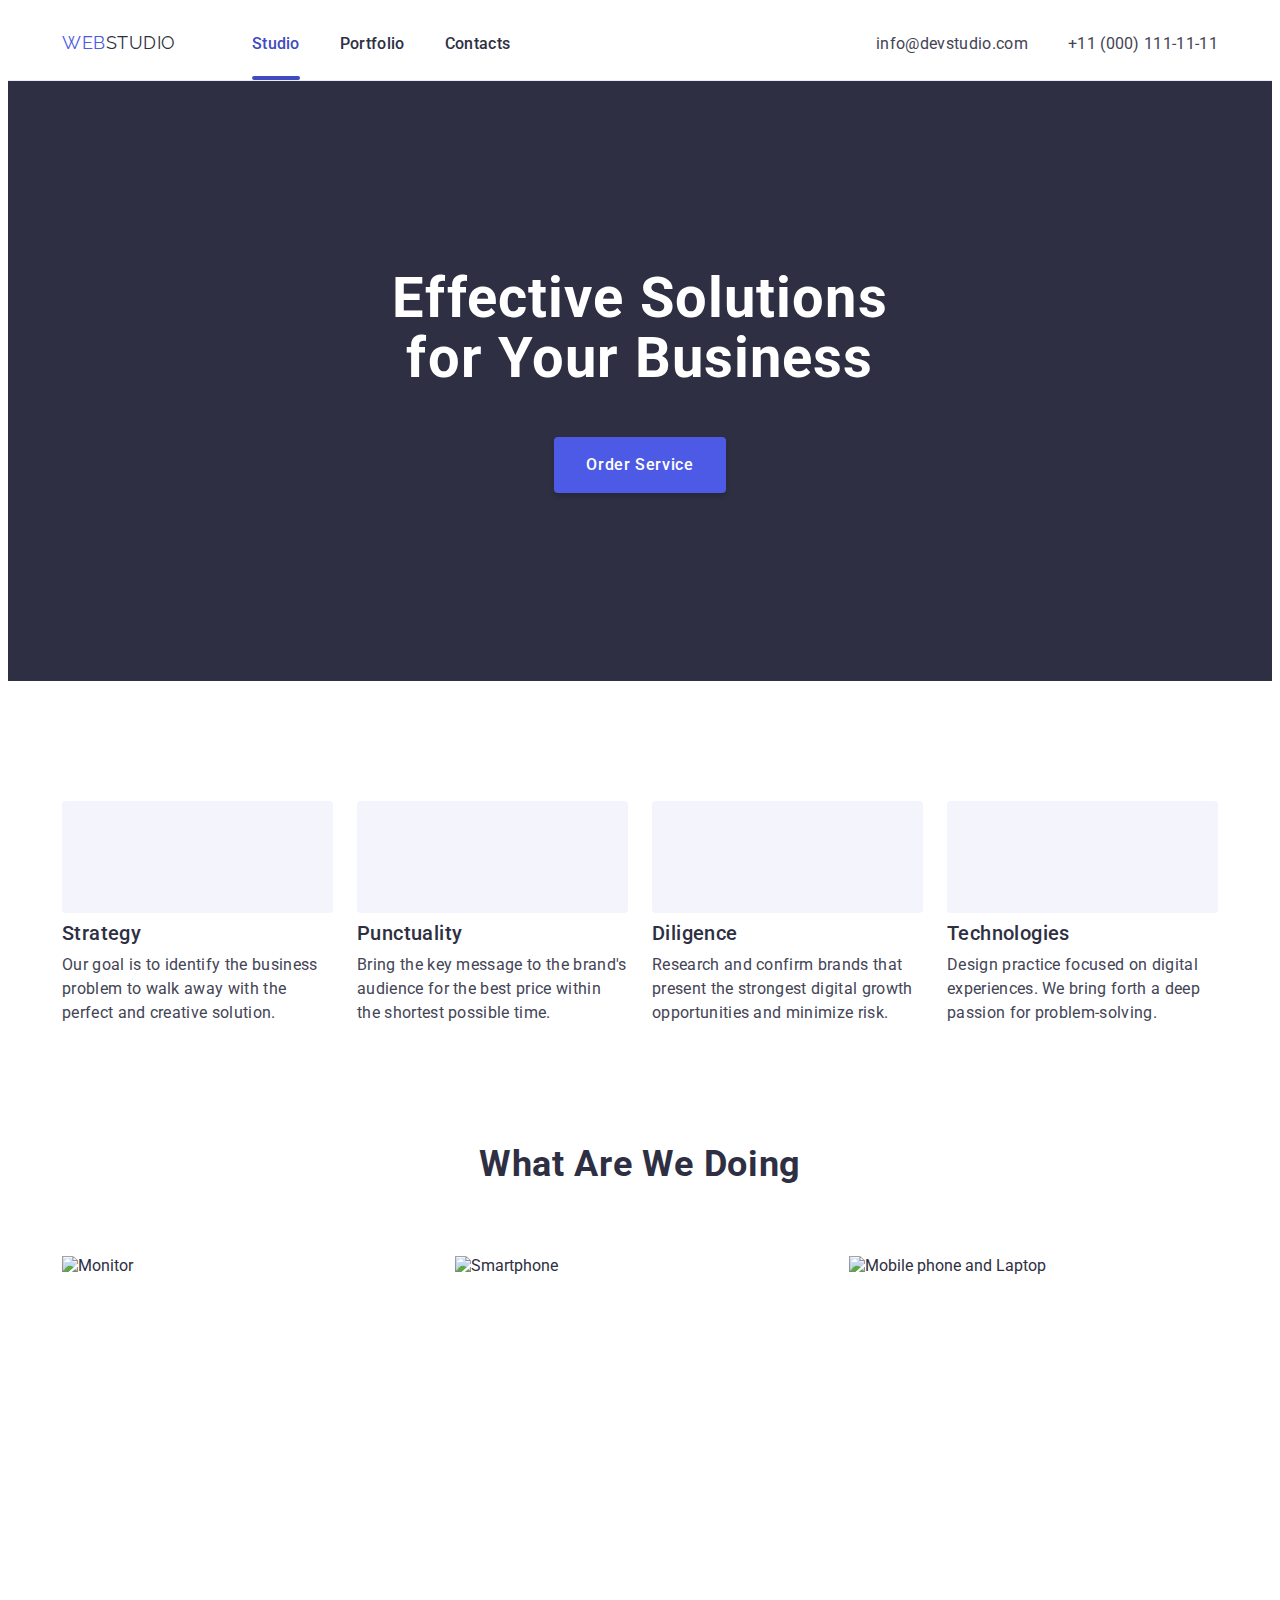
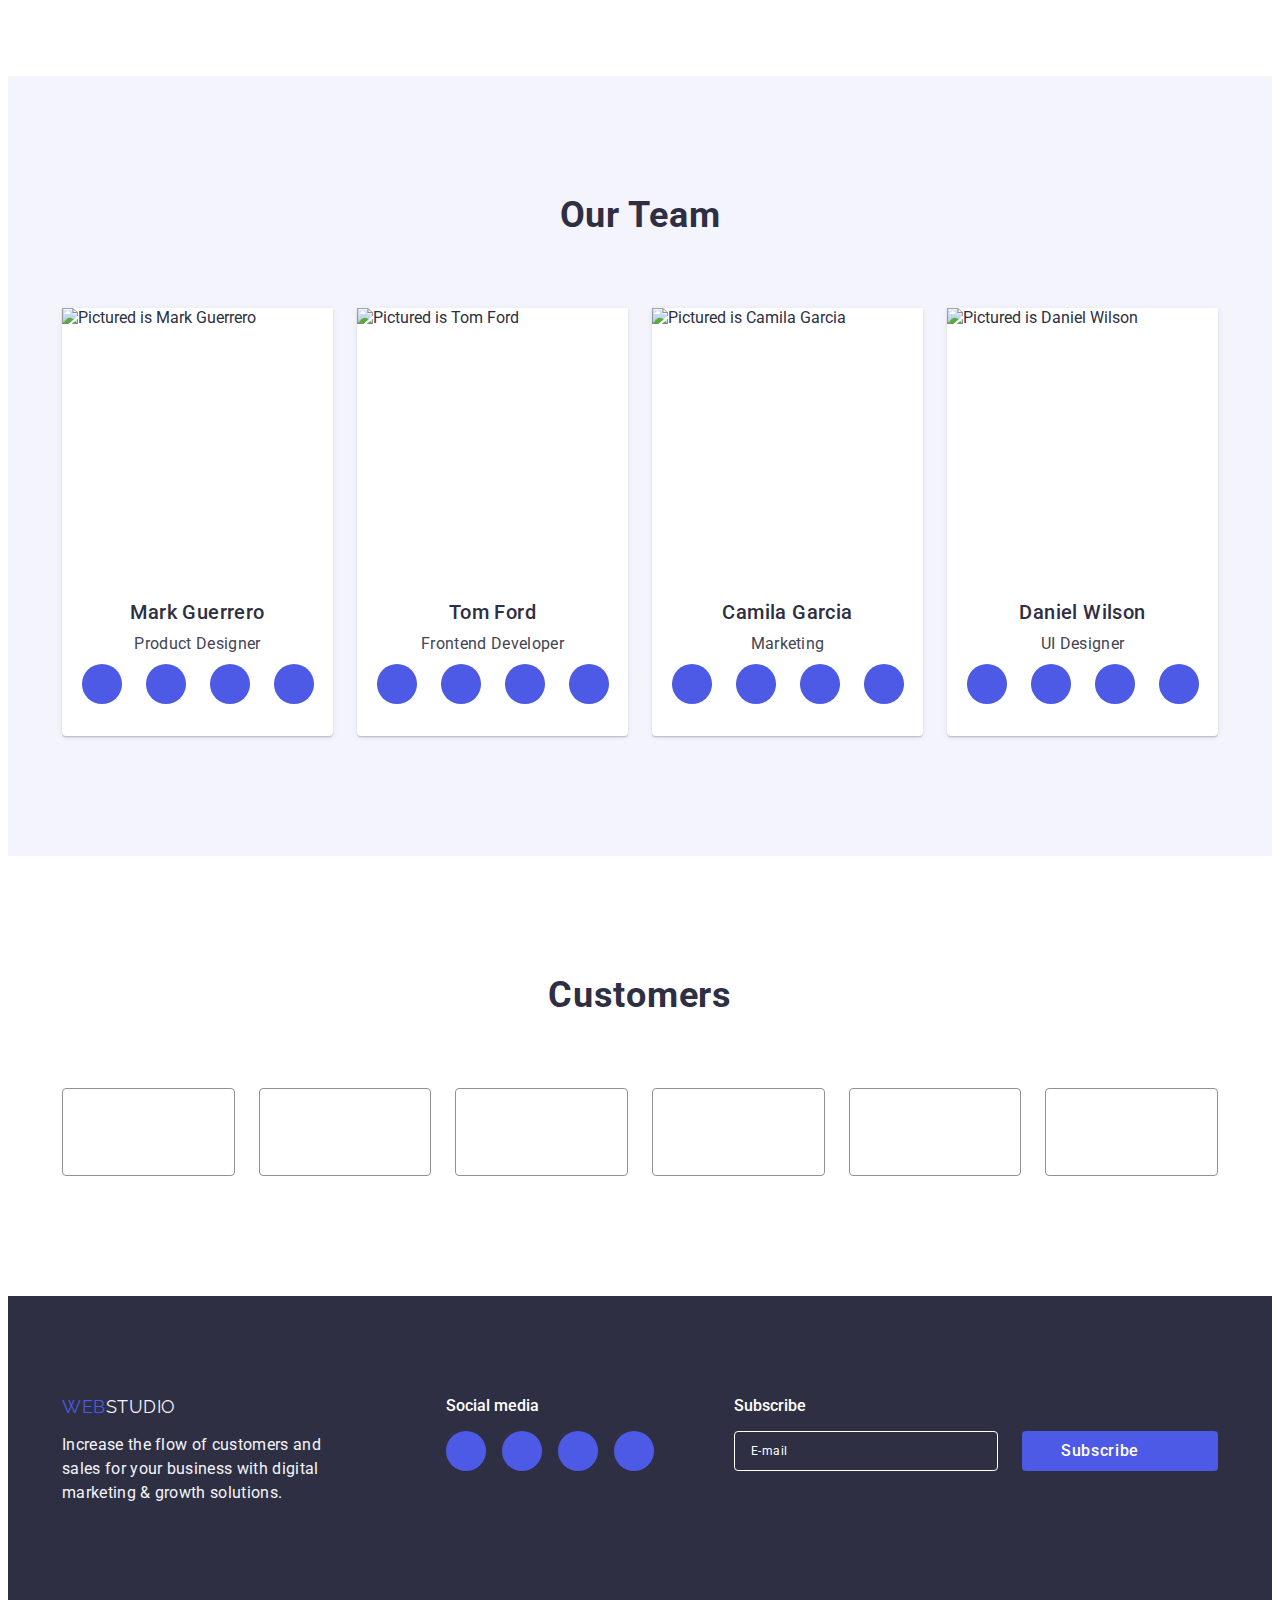
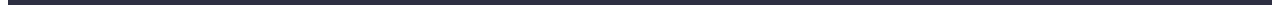
==== index.html @ d08c0b44 "copied from hw-5" ====
<!DOCTYPE html>

<html lang="en">
  <head>
    <meta charset="UTF-8" />
    <meta name="viewport" content="width=device-width, initial-scale=1.0" />
    <title>Web Studio</title>
    <link rel="preconnect" href="https://fonts.googleapis.com" />
    <link rel="preconnect" href="https://fonts.gstatic.com" crossorigin />
    <link
      href="https://fonts.googleapis.com/css2?family=Raleway:wght@800&family=Roboto:wght@400;500;700;900&display=swap"
      rel="stylesheet"
    />
    <link
      rel="stylesheet"
      href="https://cdnjs.cloudflare.com/ajax/libs/modern-normalize/2.0.0/modern-normalize.min.css"
      integrity="sha512-4xo8blKMVCiXpTaLzQSLSw3KFOVPWhm/TRtuPVc4WG6kUgjH6J03IBuG7JZPkcWMxJ5huwaBpOpnwYElP/m6wg=="
      crossorigin="anonymous"
      referrerpolicy="no-referrer"
    />
    <link rel="stylesheet" href="./css/styles.css" />
  </head>

  <body>
    <header>
      <div class="container" id="header-container">
        <nav>
          <a href="./index.html" class="logo header-logo"
            >WEB<span class="logo-accent-dark">STUDIO</span></a
          >

          <ul class="navigation-tabs">
            <li>
              <a href="./index.html" class="nav-link current">Studio</a>
            </li>
            <li>
              <a href="./portfolio.html" class="nav-link">Portfolio</a>
            </li>
            <li>
              <a href="#" class="nav-link">Contacts</a>
            </li>
          </ul>
        </nav>

        <address>
          <ul class="addresses-list">
            <li>
              <a href="mailto:info@devstudio.com" class="address-link"
                >info@devstudio.com</a
              >
            </li>
            <li>
              <a href="tel:+110001111111" class="address-link"
                >+11 (000) 111-11-11</a
              >
            </li>
          </ul>
        </address>
      </div>
    </header>

    <main>
      <section class="order-section">
        <div class="container">
          <h1 class="slogan">Effective Solutions<br />for Your Business</h1>
          <button type="button" class="order-service-button" data-modal-open>
            Order Service
          </button>
        </div>
      </section>

      <section class="advantages-section">
        <div class="container">
          <h2 class="visually-hidden">Advantages</h2>

          <ul class="advantages-list">
            <li class="advantages-list-item">
              <div class="advantages-icon">
                <svg width="64px" height="64px">
                  <use href="./images/icons.svg#icon-antenna"></use>
                </svg>
              </div>
              <h3 class="advantages-list-item-title">Strategy</h3>
              <p class="advantages-list-item-text">
                Our goal is to identify the business problem to walk away with the
                perfect and creative solution.
              </p>
            </li>
            <li class="advantages-list-item">
              <div class="advantages-icon">
                <svg width="64px" height="64px">
                  <use href="./images/icons.svg#icon-clock"></use>
                </svg>
              </div>
              <h3 class="advantages-list-item-title">Punctuality</h3>
              <p class="advantages-list-item-text">
                Bring the key message to the brand's audience for the best price
                within the shortest possible time.
              </p>
            </li>
            <li class="advantages-list-item">
              <div class="advantages-icon">
                <svg width="64px" height="64px">
                  <use href="./images/icons.svg#icon-diagram"></use>
                </svg>
              </div>
              <h3 class="advantages-list-item-title">Diligence</h3>
              <p class="advantages-list-item-text">
                Research and confirm brands that present the strongest digital
                growth opportunities and minimize risk.
              </p>
            </li>
            <li class="advantages-list-item">
              <div class="advantages-icon">
                <svg width="64px" height="64px">
                  <use href="./images/icons.svg#icon-astronaut"></use>
                </svg>
              </div>
              <h3 class="advantages-list-item-title">Technologies</h3>
              <p class="advantages-list-item-text">
                Design practice focused on digital experiences. We bring forth a
                deep passion for problem-solving.
              </p>
            </li>
          </ul>
        </div>
      </section>

      <section class="work-types-section">
        <div class="container">
          <h2 class="section-title">What Are We Doing</h2>

          <ul class="work-types-list">
            <li class="work-types-list-item">
              <img
                src="images/main_page/monitor_mac.jpg"
                alt="Monitor"
                width="360"
                height="300">
            </li>
            <li class="work-types-list-item">
              <img
                src="images/main_page/mobiles_chats.jpg"
                alt="Smartphone"
                width="360"
                height="300">
            </li>
            <li class="work-types-list-item">
              <img
                src="images/main_page/mobile_in_hand.jpg"
                alt="Mobile phone and Laptop"
                width="360"
                height="300">
            </li>
          </ul>
        </div>
      </section>

      <section class="team-section">
        <div class="container">
          <h2 class="section-title">Our Team</h2>

          <ul class="team-list">
            <li class="team-list-item">
              <img
                src="images/main_page/mark_guerrero.jpg"
                alt="Pictured is Mark Guerrero"
                width="264"
                height="260">
              <h3 class="team-member-name">Mark Guerrero</h3>
              <p class="team-member-role">Product Designer</p>
              <ul class="team-member-contacts">
                <li>
                  <a class="team-member-contact-link" href="#" target="_blank">
                    <svg class="team-member-contact-icon">
                      <use href="./images/icons.svg#icon-instagram"></use>
                    </svg>
                  </a>
                </li>
                <li>
                  <a class="team-member-contact-link" href="#" target="_blank">
                    <svg class="team-member-contact-icon">
                      <use href="./images/icons.svg#icon-twitter"></use>
                    </svg>
                  </a>
                </li>
                <li>
                  <a class="team-member-contact-link" href="#" target="_blank">
                    <svg class="team-member-contact-icon">
                      <use href="./images/icons.svg#icon-facebook"></use>
                    </svg>
                  </a>
                </li>
                <li>
                  <a class="team-member-contact-link" href="#" target="_blank">
                    <svg class="team-member-contact-icon">
                      <use href="./images/icons.svg#icon-linkedin"></use>
                    </svg>
                  </a>
                </li>
              </ul>
            </li>
            <li class="team-list-item">
              <img
                src="images/main_page/tom_ford.jpg"
                alt="Pictured is Tom Ford"
                width="264"
                height="260">
              <h3 class="team-member-name">Tom Ford</h3>
              <p class="team-member-role">Frontend Developer</p>
              <ul class="team-member-contacts">
                <li>
                  <a class="team-member-contact-link" href="#" target="_blank">
                    <svg class="team-member-contact-icon">
                      <use href="./images/icons.svg#icon-instagram"></use>
                    </svg>
                  </a>
                </li>
                <li>
                  <a class="team-member-contact-link" href="#" target="_blank">
                    <svg class="team-member-contact-icon">
                      <use href="./images/icons.svg#icon-twitter"></use>
                    </svg>
                  </a>
                </li>
                <li>
                  <a class="team-member-contact-link" href="#" target="_blank">
                    <svg class="team-member-contact-icon">
                      <use href="./images/icons.svg#icon-facebook"></use>
                    </svg>
                  </a>
                </li>
                <li>
                  <a class="team-member-contact-link" href="#" target="_blank">
                    <svg class="team-member-contact-icon">
                      <use href="./images/icons.svg#icon-linkedin"></use>
                    </svg>
                  </a>
                </li>
              </ul>
            </li>
            <li class="team-list-item">
              <img
                src="images/main_page/camila_garcia.jpg"
                alt="Pictured is Camila Garcia"
                width="264"
                height="260">
              <h3 class="team-member-name">Camila Garcia</h3>
              <p class="team-member-role">Marketing</p>
              <ul class="team-member-contacts">
                <li>
                  <a class="team-member-contact-link" href="#" target="_blank">
                    <svg class="team-member-contact-icon">
                      <use href="./images/icons.svg#icon-instagram"></use>
                    </svg>
                  </a>
                </li>
                <li>
                  <a class="team-member-contact-link" href="#" target="_blank">
                    <svg class="team-member-contact-icon">
                      <use href="./images/icons.svg#icon-twitter"></use>
                    </svg>
                  </a>
                </li>
                <li>
                  <a class="team-member-contact-link" href="#" target="_blank">
                    <svg class="team-member-contact-icon">
                      <use href="./images/icons.svg#icon-facebook"></use>
                    </svg>
                  </a>
                </li>
                <li>
                  <a class="team-member-contact-link" href="#" target="_blank">
                    <svg class="team-member-contact-icon">
                      <use href="./images/icons.svg#icon-linkedin"></use>
                    </svg>
                  </a>
                </li>
              </ul>
            </li>
            <li class="team-list-item">
              <img
                src="images/main_page/daniel_wilson.jpg"
                alt="Pictured is Daniel Wilson"
                width="264"
                height="260">
              <h3 class="team-member-name">Daniel Wilson</h3>
              <p class="team-member-role">UI Designer</p>
              <ul class="team-member-contacts">
                <li>
                  <a class="team-member-contact-link" href="#" target="_blank">
                    <svg class="team-member-contact-icon">
                      <use href="./images/icons.svg#icon-instagram"></use>
                    </svg>
                  </a>
                </li>
                <li>
                  <a class="team-member-contact-link" href="#" target="_blank">
                    <svg class="team-member-contact-icon">
                      <use href="./images/icons.svg#icon-twitter"></use>
                    </svg>
                  </a>
                </li>
                <li>
                  <a class="team-member-contact-link" href="#" target="_blank">
                    <svg class="team-member-contact-icon">
                      <use href="./images/icons.svg#icon-facebook"></use>
                    </svg>
                  </a>
                </li>
                <li>
                  <a class="team-member-contact-link" href="#" target="_blank">
                    <svg class="team-member-contact-icon">
                      <use href="./images/icons.svg#icon-linkedin"></use>
                    </svg>
                  </a>
                </li>
              </ul>
            </li>
          </ul>
        </div>
      </section>

      <section class="customers-section">
        <div class="container">
          <h2 class="section-title">Customers</h2>
          <ul class="customers-list">
            <li class="customer-list-item">
              <a href="#" target="_blank">
                <svg class="customer-icon" width="104" height="56">
                  <use
                    href="./images/icons.svg#icon-company-ya-n-co"
                  ></use>
                </svg>
              </a>
            </li>
            <li class="customer-list-item">
              <a  href="#" target="_blank">
                <svg class="customer-icon" width="104" height="56">
                  <use
                    href="./images/icons.svg#icon-company-book"
                  ></use>
                </svg>
              </a>
            </li>
            <li class="customer-list-item">
              <a href="#" target="_blank">
                <svg class="customer-icon" width="104" height="56">
                  <use
                    href="./images/icons.svg#icon-company-egg"
                  ></use>
                </svg>
              </a>
            </li>
            <li class="customer-list-item">
              <a href="#" target="_blank">
                <svg class="customer-icon" width="104" height="56">
                  <use
                    href="./images/icons.svg#icon-company-foster-peters"
                  ></use>
                </svg>
              </a>
            </li>
            <li class="customer-list-item">
              <a href="#" target="_blank">
                <svg class="customer-icon" width="104" height="56">
                  <use
                    href="./images/icons.svg#icon-company-brand"
                  ></use>
                </svg>
              </a>
            </li>
            <li class="customer-list-item">
              <a href="#" target="_blank">
                <svg class="customer-icon" width="104" height="56">
                  <use
                    href="./images/icons.svg#icon-company-cube"
                  ></use>
                </svg>
              </a>
            </li>
          </ul>
        </div>
      </section>
    </main>

    <footer>
      <div class="container">
        <div>
          <a href="./index.html" class="logo footer-logo"
            >WEB<span class="logo-accent-light">STUDIO</span></a
          >

          <p class="footer-text">
            Increase the flow of customers and sales for your business with
            digital marketing & growth solutions.
          </p>
        </div>

        <div class="social-media-container">
          <p>Social media</p>
          <ul class="social-media-list">
            <li>
              <a class="social-media-link" href="#" target="_blank">
                <svg class="social-media-icon">
                  <use
                    href="./images/icons.svg#icon-instagram"
                  ></use>
                </svg>
              </a>
            </li>
            <li>
              <a class="social-media-link" href="#" target="_blank">
                <svg class="social-media-icon">
                  <use href="./images/icons.svg#icon-twitter"></use>
                </svg>
              </a>
            </li>
            <li>
              <a class="social-media-link" href="#" target="_blank">
                <svg class="social-media-icon">
                  <use href="./images/icons.svg#icon-facebook"></use>
                </svg>
              </a>
            </li>
            <li>
              <a class="social-media-link" href="#" target="_blank">
                <svg class="social-media-icon">
                  <use href="./images/icons.svg#icon-linkedin"></use>
                </svg>
              </a>
            </li>
          </ul>
        </div>

        <div class="subscribe-form-container">
          <p class="subscribe-form-name">Subscribe</p>
          <form action="#" name="subscribe-form" autocomplete="off">
            <input
              type="email"
              name="email"
              placeholder="E-mail"
              class="subscribe-form-email-input"
            />
            <button type="submit" class="subscription-submit-button">
              Subscribe
              <svg
                class="subscription-submit-button-icon"
                width="24"
                height="20"
              >
                <use href="./images/icons.svg#send"></use>
              </svg>
            </button>
          </form>
        </div>
      </div>
    </footer>

    <div class="backdrop is-hidden" data-modal>
      <div class="modal">
        <p class="leave-contacts-form-title">
          Leave your contacts and we will call you back
        </p>
        <form class="leave-contacts-form" name="leave_contacts_form">
          <label class="leave-contacts-form-text-input-label" for="name-input">Name</label
          >
          <div class="leave-contacts-form-input-wrapper">
            <input
              type="text"
              name="name"
              class="leave-contacts-form-input"
              id="name-input"
            />
            <svg class="leave-contacts-form-input-icon" width="18" height="18">
              <use href="./images/icons.svg#person"></use>
            </svg>
          </div>

          <label class="leave-contacts-form-text-input-label"for="phone-input">
            Phone
          </label>
          
          <div class="leave-contacts-form-input-wrapper">
            <input
              type="tel"
              name="phone"
              class="leave-contacts-form-input"
              id="phone-input"
            />
            <svg class="leave-contacts-form-input-icon" width="18" height="24">
              <use href="./images/icons.svg#phone"></use>
            </svg>
          </div>

          <label class="leave-contacts-form-text-input-label" for="email-input">
            Email
          </label>
          <div class="leave-contacts-form-input-wrapper">
            <input 
              type="email"
              name="email"
              class="leave-contacts-form-input"
              id="email-input"
            />
            <svg class="leave-contacts-form-input-icon" width="18" height="24">
              <use href="./images/icons.svg#email"></use>
            </svg>
          </div>

          <label 
            class="leave-contacts-form-text-input-label" 
            for="comment-input">
            Comment
          </label>
          <span class="leave-contacts-form-input-name"></span>
          <textarea 
            name="comment"
            placeholder="Text input"
            class="leave-contacts-form-textarea"
            id="comment-input"
          >
          </textarea>

          <div class="leave-contacts-form-checkbox-input-wrapper">
            <div class="leave-contacts-form-checkbox-wrapper">
              <input 
                type="checkbox"
                name="accepted"
                value="true"
                class="leave-contacts-form-checkbox"
                id="policy-accepted-checkbox"
              />
              <svg class="leave-contacts-form-checkbox-icon"
                width="10"
                height="8"
              >
              <use href="./images/icons.svg#checkmark"></use> 
              </svg>
            </div>
            <label 
              class="leave-contact-form-checkbox-label"
              for="policy-accepted-checkbox"
              >I accept the terms and conditions of the
              <a href="#" class="leave-contacts-form-link"
                >Privacy Policy</a
              >
            </label>
          </div>
          <button type="submit" class="leave-contacts-form-submit-button">
            Send
          </button>
        </form>

        <button class="modal-close-button" data-modal-close>
          <svg class="modal-close-button-cross" width="8" height="8">
            <use href="./images/icons.svg#cross"></use>
          </svg>
        </button>
      </div>
    </div>

    <script src="./js/modal.js"></script>
  </body>
</html>
---- css/styles.css ----
:root {
  --navy-blue: #2e2f42;
  --navy-blue-rgb: 46, 47, 66;
  --iris: #4d5ae5;
  --cloud: #f4f4fd;
  --cornflower: #e7e9fc;
  --ocean: #404bbf;
  --white-background: #ffffff;
  --white-text: #ffffff;
  --white-common: #ffffff;
  --slate: #434455;
  --green: #31d0aa;
  --light-slate: #8e8f99;
  --dairy: #fcfcfc;
}

body {
  background-color: var(--white-background);
  font-family: 'Roboto', sans-serif;
  font-size: 16px;
  color: var(--navy-blue);
}

a {
  text-decoration: none;
  color: inherit;
  line-height: 1.5;
  letter-spacing: 0.02em;
}

h1,
h2,
h3,
h4,
h5,
h6,
p {
  margin-top: 0;
  margin-bottom: 0;
}

ul,
ol {
  margin-top: 0;
  margin-bottom: 0;
  padding-left: 0;
}

ul {
  list-style-type: none;
}

img {
  display: block;
}

*:focus {
  outline: none;
}

header {
  box-sizing: border-box;
  border-bottom: 1px solid var(--cornflower);
}

.container {
  max-width: 1156px;
  padding-left: 14px;
  padding-right: 14px;
  margin-left: auto;
  margin-right: auto;
}

#header-container {
  display: flex;
  justify-content: space-between;
  gap: 76px;
}

#header-container > nav {
  display: flex;
  gap: 76px;
}

.navigation-tabs {
  display: flex;
  gap: 40px;
}

.logo {
  font-family: 'Raleway', sans-serif;
  font-size: 18px;
  line-height: 1.17;
  letter-spacing: 0.03em;
  color: var(--iris);
  display: block;
}

.header-logo {
  padding-top: 24px;
  padding-bottom: 24px;
}

.logo-accent-dark {
  color: var(--navy-blue);
}

.nav-link {
  font-weight: 500;
  line-height: 1.5;
  letter-spacing: 0.02em;
  display: inline-block;
  padding-top: 24px;
  padding-bottom: 24px;
  position: relative;

  transition-property: color;
  transition-duration: 250ms;
  transition-timing-function: cubic-bezier(0.4, 0, 0.2, 1);
}

.nav-link:hover,
.nav-link:focus {
  color: var(--ocean);
}

.current {
  color: var(--ocean);
}

.current::after {
  content: '';
  position: absolute;
  bottom: 0;
  left: 50%;
  transform: translateX(-50%);
  width: 100%;
  height: 4px;
  border-radius: 2px;
  background-color: var(--ocean);
  display: block;
}

.addresses-list {
  display: flex;
  flex-wrap: wrap;
  gap: 40px;
  row-gap: 0;
}

.address-link {
  font-style: normal;
  line-height: 1.5;
  letter-spacing: 0.02em;
  color: var(--slate);
  display: block;
  padding-top: 24px;
  padding-bottom: 24px;

  transition-property: color;
  transition-duration: 250ms;
  transition-timing-function: cubic-bezier(0.4, 0, 0.2, 1);
}

.address-link:hover,
.address-link:focus {
  color: var(--ocean);
}

.visually-hidden {
  position: absolute;
  width: 1px;
  height: 1px;
  margin: -1px;
  border: 0;
  padding: 0;

  white-space: nowrap;
  clip-path: inset(100%);
  clip: rect(0 0 0 0);
  overflow: hidden;
}

/*region Main Page Styles*/

.order-section {
  background-color: var(--navy-blue);
  margin: 0 auto;
  padding-top: 188px;
  padding-bottom: 188px;
  background-image: linear-gradient(
      rgba(var(--navy-blue-rgb), 0.7),
      rgba(var(--navy-blue-rgb), 0.7)
    ),
    url(../images/main_page/people-office.jpg);
  background-position: center;
  background-size: 1440px auto;
  background-repeat: no-repeat;
}

.slogan {
  color: var(--white-text);
  font-size: 56px;
  line-height: 1.07;
  letter-spacing: 0.02em;
  text-align: center;
  margin-bottom: 48px;
}

.order-service-button {
  background-color: var(--iris);
  color: var(--white-text);
  font-family: 'Roboto', sans-serif;
  font-weight: 500;
  font-size: 16px;
  line-height: 1.5;
  letter-spacing: 0.04em;
  cursor: pointer;
  margin: 0 auto;
  display: block;
  padding: 16px 32px;
  border: none;
  border-radius: 4px;
  box-shadow: 0 4px 4px 0 rgba(0, 0, 0, 0.15);

  transition-property: background-color;
  transition-duration: 250ms;
  transition-timing-function: cubic-bezier(0.4, 0, 0.2, 1);
}

.order-service-button:hover,
.order-service-button:focus {
  background-color: var(--ocean);
}

.advantages-section {
  padding: 120px 0;
}

.advantages-list {
  display: flex;
  flex-wrap: wrap;
  justify-content: space-between;
}

.advantages-list-item {
  width: calc((100% - 3 * 24px) / 4);
}

.advantages-icon {
  background-color: var(--cloud);
  height: 112px;
  display: flex;
  justify-content: center;
  align-items: center;
  margin-bottom: 8px;
  border-radius: 4px;
}

.advantages-icon > svg {
  display: block;
  margin: 0 auto;
  width: 64px;
  height: 64px;
}

.advantages-list-item-title {
  font-size: 20px;
  line-height: 1.2;
  letter-spacing: 0.02em;
  font-weight: 500;
  margin-bottom: 8px;
}

.advantages-list-item-text {
  line-height: 1.5;
  letter-spacing: 0.02em;
  color: var(--slate);
}

.section-title {
  font-size: 36px;
  line-height: 1.1;
  letter-spacing: 0.02em;
  text-align: center;
  margin-bottom: 72px;
}

.work-types-section {
  padding-bottom: 120px;
}

.work-types-list {
  display: flex;
  flex-wrap: wrap;
  gap: 24px;
}

.work-types-list-item {
  width: calc((100% - 2 * 24px) / 3);
}

.work-types-list-item > img {
  max-width: 100%;
}

.team-section {
  background-color: var(--cloud);
  padding: 120px 0;
}

.team-list {
  display: flex;
  flex-wrap: wrap;
  justify-content: space-between;
}

.team-list-item {
  background-color: var(--white-background);
  padding-bottom: 32px;
  width: calc((100% - 3 * 24px) / 4);
  border-radius: 0 0 4px 4px;
  box-shadow:
    0 2px 1px 0 rgba(var(--navy-blue-rgb), 0.08),
    0 1px 1px 0 rgba(var(--navy-blue-rgb), 0.16),
    0 1px 6px 0 rgba(var(--navy-blue-rgb), 0.08);
}

.team-list-item > img {
  max-width: 100%;
}

.team-member-name {
  font-size: 20px;
  line-height: 1.2;
  letter-spacing: 0.02em;
  font-weight: 500;
  text-align: center;
  margin-top: 32px;
  margin-bottom: 8px;
}

.team-member-role {
  text-align: center;
  line-height: 1.5;
  letter-spacing: 0.02em;
  color: var(--slate);
  margin-bottom: 8px;
}

.team-member-contacts {
  display: flex;
  justify-content: center;
  gap: 24px;
}

.team-member-contact-link {
  background-color: var(--iris);
  border-radius: 50%;
  width: 40px;
  height: 40px;
  display: flex;
  justify-content: center;
  align-items: center;

  transition-property: background-color;
  transition-duration: 250ms;
  transition-timing-function: cubic-bezier(0.4, 0, 0.2, 1);
}

.team-member-contact-link:hover,
.team-member-contact-link:focus {
  background-color: var(--ocean);
}

.team-member-contact-icon {
  width: 16px;
  height: 16px;
  fill: var(--cloud);
}

.customers-section {
  padding: 120px 0;
}

.customers-list {
  display: flex;
  justify-content: center;
  gap: 24px;
}

.customer-list-item {
  width: calc((100% - 5 * 24px) / 6);
  height: 88px;
}

.customer-list-item > a {
  width: 100%;
  height: 100%;
  display: flex;
  justify-content: center;
  align-items: center;
  box-sizing: border-box;
  border: 1px solid var(--light-slate);
  border-radius: 4px;

  transition-property: border-top-color, border-bottom-color, border-left-color,
    border-right-color;
  transition-duration: 50ms;
  transition-timing-function: cubic-bezier(0.4, 0, 0.2, 1);
}

.customer-list-item:hover > a,
.customer-list-item:focus > a {
  border-color: var(--ocean);
}

.customer-icon {
  fill: var(--light-slate);
  margin: 0 auto;
  display: block;

  transition-property: fill;
  transition-duration: 250ms;
  transition-timing-function: cubic-bezier(0.4, 0, 0.2, 1);
}

.customer-list-item:hover .customer-icon,
.customer-list-item:focus .customer-icon {
  fill: var(--ocean);
}

/*endregion*/

/*region Portfolio Styles*/

.portfolio-section {
  padding-top: 96px;
  padding-bottom: 120px;
}

.filter-buttons-list {
  display: flex;
  justify-content: center;
  gap: 24px;
  margin-bottom: 72px;
}

.filter-button {
  background-color: var(--cloud);
  color: var(--iris);
  font-family: 'Roboto', sans-serif;
  font-size: 16px;
  font-weight: 500;
  line-height: 1.5;
  letter-spacing: 0.04em;
  cursor: pointer;
  padding: 12px 24px;
  border: 1px solid var(--cornflower);
  border-radius: 4px;

  transition-property: color, background-color;
  transition-duration: 250ms;
  transition-timing-function: cubic-bezier(0.4, 0, 0.2, 1);
}

.filter-button:hover,
.filter-button:focus {
  background-color: var(--ocean);
  color: var(--white-text);
}

.projects-list {
  display: flex;
  flex-wrap: wrap;
  justify-content: space-between;
  row-gap: 48px;
}

.project-image-wrapper {
  position: relative;
  overflow: hidden;
}

.project-image-overlay {
  position: absolute;
  top: 0;
  left: 0;
  width: 100%;
  height: 100%;
  background-color: var(--iris);
  padding: 40px 32px;
  transform: translateY(100%);
  transition: 100ms ease-in;
}

.project-image-overlay-text {
  color: var(--cloud);
}

.project-list-item {
  width: calc((100% - 2 * 24px) / 3);

  transition-property: box-shadow;
  transition-duration: 250ms;
  transition-timing-function: cubic-bezier(0.4, 0, 0.2, 1);
}

.project-list-item:hover,
.project-list-item:focus {
  box-shadow:
    0 2px 1px 0 rgba(var(--navy-blue-rgb), 0.08),
    0 1px 1px 0 rgba(var(--navy-blue-rgb), 0.16),
    0 1px 6px 0 rgba(var(--navy-blue-rgb), 0.08);
}

.project-list-item > a > img {
  max-width: 100%;
}

.project-list-item:hover .project-image-overlay,
.project-list-item:focus .project-image-overlay {
  transform: translateY(0);
}

.project-list-info {
  box-sizing: border-box;
  border-width: 0 1px 1px 1px;
  border-style: solid;
  border-color: var(--cornflower);
  padding: 32px 16px;
}

.project-name {
  font-size: 20px;
  line-height: 1.2;
  letter-spacing: 0.02em;
  font-weight: 500;
  margin-bottom: 8px;
}

.project-type {
  line-height: 1.5;
  letter-spacing: 0.02em;
  color: var(--slate);
}

/*endregion*/

/*region Modal window styles*/

.backdrop {
  position: fixed;
  top: 0;
  left: 0;
  width: 100%;
  height: 100%;
  background-color: rgba(var(--navy-blue-rgb), 0.4);

  transition-property: opacity, visibility;
  transition-duration: 250ms;
  transition-timing-function: cubic-bezier(0.4, 0, 0.2, 1);
}

.is-hidden {
  opacity: 0;
  pointer-events: none;
  visibility: hidden;

  transition-property: opacity, visibility;
  transition-duration: 250ms;
  transition-timing-function: cubic-bezier(0.4, 0, 0.2, 1);
}

.modal {
  position: absolute;
  top: calc(50% - 292px);
  left: calc(50% - 204px);
  min-height: 584px;
  max-width: 408px;
  width: 100%;
  background-color: var(--dairy);
  border-radius: 4px;
  padding: 72px 24px 24px;
}

.modal-close-button {
  position: absolute;
  top: 24px;
  right: 24px;
  border-radius: 50%;
  background-color: var(--cornflower);
  border: rgba(0, 0, 0, 0.1) solid 1px;
  box-sizing: border-box;
  display: flex;
  justify-content: center;
  align-items: center;
  width: 24px;
  height: 24px;
  padding: 0;

  transition-property: background-color, border-top-color, border-left-color,
    border-bottom-color, border-right-color;
  transition-duration: 250ms;
  transition-timing-function: cubic-bezier(0.4, 0, 0.2, 1);
}

.modal-close-button-cross {
  fill: var(--navy-blue);

  transition-property: fill;
  transition-duration: 250ms;
  transition-timing-function: cubic-bezier(0.4, 0, 0.2, 1);
}

.modal-close-button:hover,
.modal-close-button:focus {
  background-color: var(--ocean);
  border-color: var(--ocean);
}

.modal-close-button:hover > .modal-close-button-cross,
.modal-close-button:focus > .modal-close-button-cross {
  fill: var(--white-common);
}

.leave-contacts-form-title {
  font-weight: 500;
  text-align: center;
  margin-bottom: 16px;
}

.leave-contacts-form-text-input-label {
  display: block;
  color: var(--light-slate);
  font-size: 12px;
  line-height: 1.167;
  letter-spacing: 0.04em;
  margin-bottom: 4px;
}

.leave-contacts-form-input {
  all: unset;
  display: block;
  width: 100%;
  height: 40px;
  border: 1px solid rgba(var(--navy-blue-rgb), 0.4);
  border-radius: 4px;
  padding-left: 38px;
  box-sizing: border-box;
  color: var(--navy-blue);
  font-size: 12px;
  line-height: 1.167;
  letter-spacing: 0.04em;

  transition-property: border-top-color, border-right-color, border-bottom-color, border-left-color;
  transition-duration: 250ms;
  transition-timing-function: cubic-bezier(0.4, 0, 0.2, 1);
}

.leave-contacts-form-input:focus {
  border-color: var(--iris);
}

.leave-contacts-form-input-wrapper {
  position: relative;
  margin-bottom: 8px;
}

.leave-contacts-form-input-icon {
  position: absolute;
  top: 50%;
  transform: translateY(-50%);
  left: 18px;
  fill: var(--navy-blue);

  transition-property: fill;
  transition-duration: 250ms;
  transition-timing-function: cubic-bezier(0.4, 0, 0.2, 1);
}

.leave-contacts-form-input:focus + .leave-contacts-form-input-icon {
  fill: var(--iris);
}

.leave-contacts-form-textarea {
  all: unset;
  display: block;
  width: 100%;
  height: 120px;
  resize: none;
  margin-bottom: 16px;
  box-sizing: border-box;
  padding: 8px 16px;
  border: 1px solid rgba(var(--navy-blue-rgb), 0.4);
  border-radius: 4px;
  color: var(--navy-blue);
  font-size: 12px;
  line-height: 1.167;
  letter-spacing: 0.04em;

  transition-property: border-top-color, border-right-color, border-bottom-color, border-left-color;
  transition-duration: 250ms;
  transition-timing-function: cubic-bezier(0.4, 0, 0.2, 1);
}

.leave-contacts-form-textarea:focus {
  border-color: var(--iris);
}

.leave-contacts-form-textarea::placeholder {
  color: var(--light-slate);
  font-size: 12px;
  line-height: 1.167;
  letter-spacing: 0.04em;
}

.leave-contacts-form-checkbox-input-wrapper {
  margin-bottom: 24px;
  display: flex;
  align-items: center;
}

.leave-contacts-form-checkbox-wrapper {
  position: relative;
  margin-right: 8px;
}

.leave-contacts-form-checkbox {
  all: unset;
  display: block;
  width: 16px;
  height: 16px;
  border: 1px solid rgba(var(--navy-blue-rgb), 0.4);
  border-radius: 4px;

  transition-property: background-color, border-top-color, border-right-color, border-bottom-color, border-left-color;
  transition-duration: 250ms;
  transition-timing-function: cubic-bezier(0.4, 0, 0.2, 1);
}

.leave-contacts-form-checkbox:checked {
  border-color: var(--ocean);
  background-color: var(--ocean);
}

.leave-contacts-form-checkbox-icon {
  position: absolute;
  top: 50%;
  left: 50%;
  transform: translateX(-50%) translateY(-50%);
  fill: transparent;
  pointer-events: none;

  transition-property: fill;
  transition-duration: 250ms;
  transition-timing-function: cubic-bezier(0.4, 0, 0.2, 1);
}

.leave-contacts-form-checkbox:checked + .leave-contacts-form-checkbox-icon {
  fill: var(--white-common);
}

.leave-contacts-form-checkbox-label {
  color: var(--LIGHT-SLATE, #8E8F99);
  font-family: Roboto;
  font-size: 12px;
  font-style: normal;
  font-weight: 400;
  line-height: 14px;
  letter-spacing: 0.48px;
}

.leave-contacts-form-link {
  line-height: 1.25;
  color: var(--iris);
  text-decoration: underline;
  text-decoration-skip-ink: none;
}

.leave-contacts-form-submit-button {
  all: unset;
  width: 159px;
  height: 56px;
  display: block;
  margin: 0 auto;
  background-color: var(--iris);
  color: var(--white-text);
  font-weight: 500;
  letter-spacing: 0.04em;
  text-align: center;
  border-radius: 4px;
  box-shadow: 0 4px 4px 0 rgba(0, 0, 0, 0.15);

  transition-property: background-color;
  transition-duration: 250ms;
  transition-timing-function: cubic-bezier(0.4, 0, 0.2, 1);
}

.leave-contacts-form-submit-button:hover,
.leave-contacts-form-submit-button:focus {
  background-color: var(--ocean);
}

/*endregion*/

footer {
  background-color: var(--navy-blue);
  padding: 100px 0;
}

footer > .container {
  display: flex;
}

.footer-logo {
  margin-bottom: 16px;
}

.logo-accent-light {
  color: var(--cloud);
}

.footer-text {
  color: var(--cloud);
  line-height: 1.5;
  letter-spacing: 0.02em;
  width: 264px;
}

.social-media-container {
  margin-left: 120px;
}

.social-media-container > p {
  color: var(--white-text);
  margin-bottom: 16px;
  font-weight: 500;
}

.social-media-list {
  display: flex;
  gap: 16px;
}

.social-media-link {
  background-color: var(--iris);
  border-radius: 50%;
  width: 40px;
  height: 40px;
  display: flex;
  justify-content: center;
  align-items: center;

  transition-property: background-color;
  transition-duration: 250ms;
  transition-timing-function: cubic-bezier(0.4, 0, 0.2, 1);
}

.social-media-link:hover,
.social-media-link:focus {
  background-color: var(--green);
}

.social-media-icon {
  width: 24px;
  height: 24px;
  fill: var(--cloud);
}

.subscribe-form-container {
  margin-left: 80px;
  width: 100%;
}

.subscribe-form-container > form {
  display: flex;
}

.subscribe-form-name {
  color: var(--white-text);
  margin-bottom: 16px;
  font-weight: 500;
}

.subscribe-form-email-input {
  all: unset;
  width: 264px;
  height: 40px;
  box-sizing: border-box;
  border: 1px solid var(--white-common);
  border-radius: 4px;
  padding: 8px 16px;
  margin-right: 24px;
  font-size: 12px;
  line-height: 2;
  color: var(--white-text);
  letter-spacing: 0.04em;
}

.subscribe-form-email-input::placeholder {
  color: var(--white-text);
  letter-spacing: 0.04em;
}

.subscription-submit-button {
  all: unset;
  flex-grow: 1;
  width: auto;
  height: 40px;
  background-color: var(--iris);
  color: var(--white-text);
  font-weight: 500;
  letter-spacing: 0.04em;
  border-radius: 4px;
  display: flex;
  justify-content: center;
  align-items: center;
  gap: 16px;

  transition-property: background-color;
  transition-duration: 250ms;
  transition-timing-function: cubic-bezier(0.4, 0, 0.2, 1);
}

.subscription-submit-button:hover,
.subscription-submit-button:focus {
  background-color: var(--ocean);
}

.subscription-submit-button-icon {
  fill: var(--white-common);
}
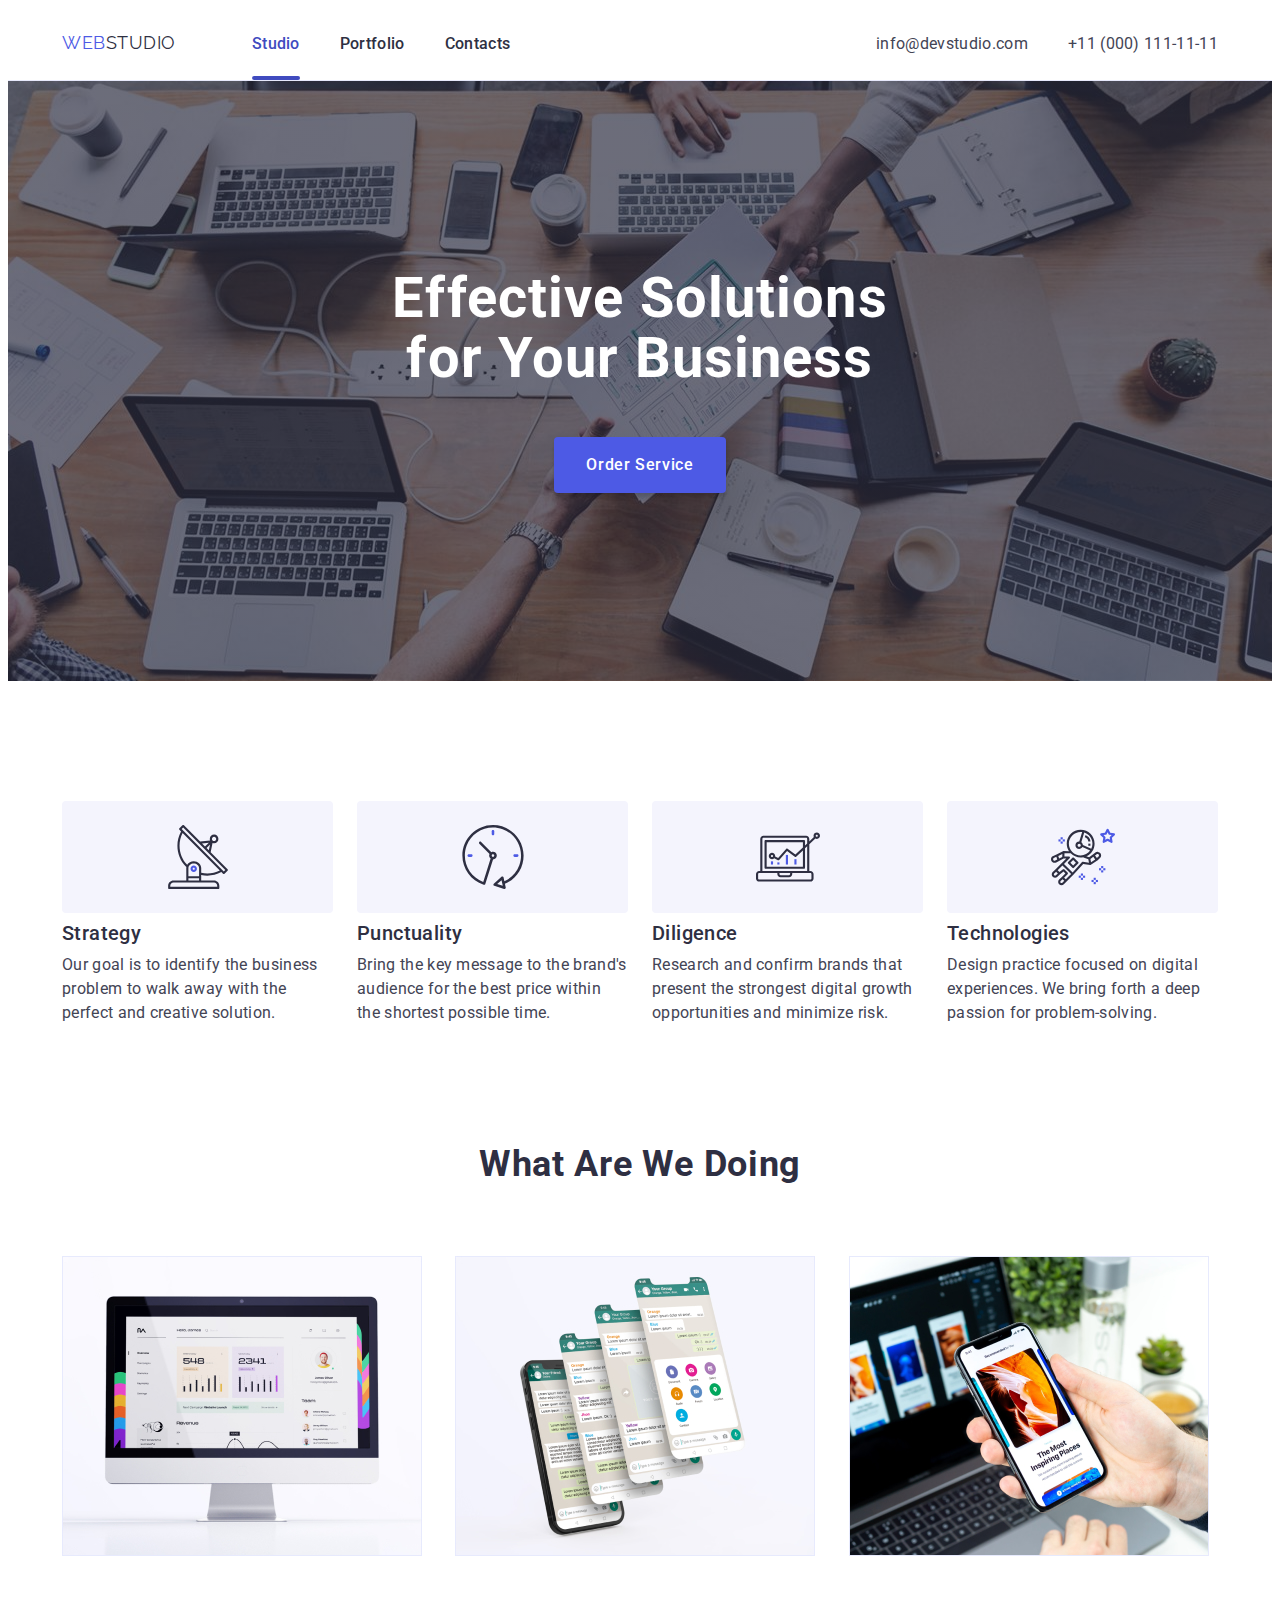
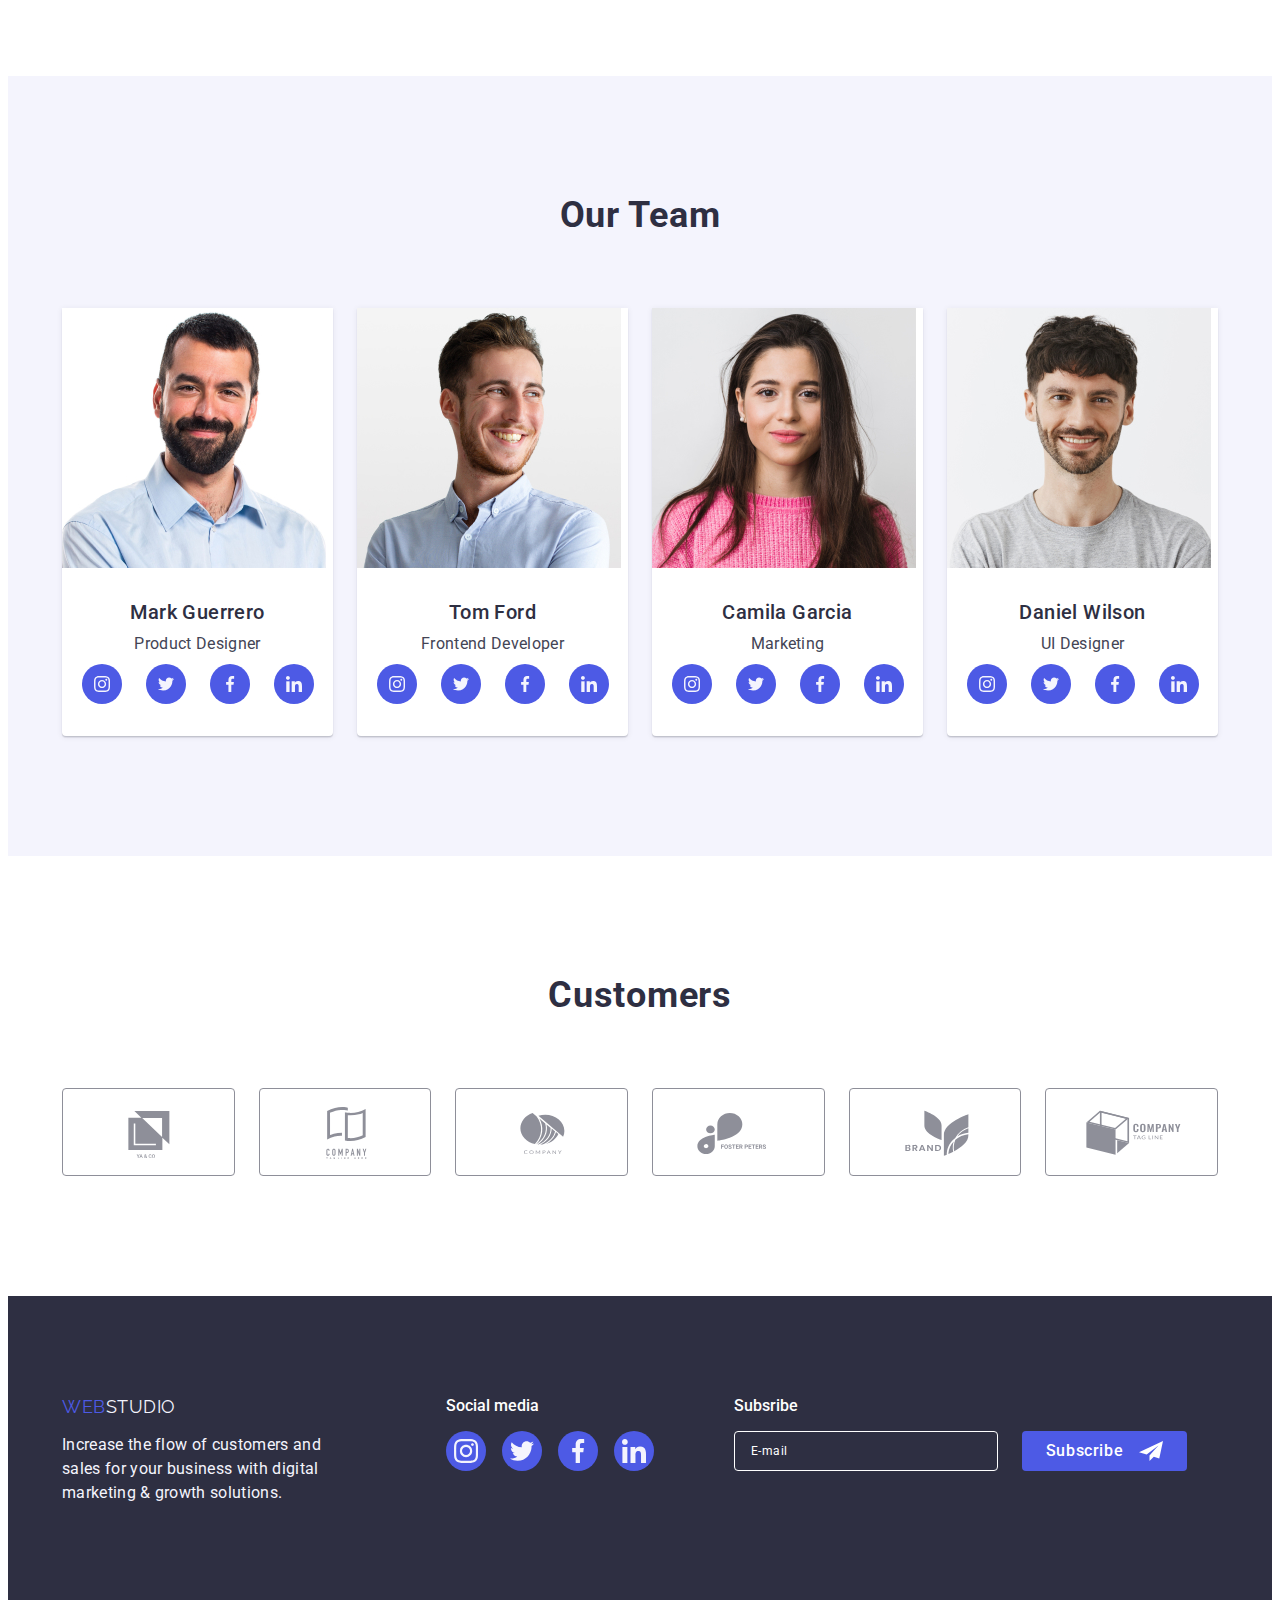
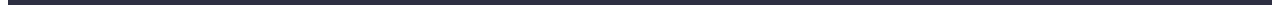
==== commit 9b0950a4: "Added mobile and tablet styles" ====
--- a/index.html
+++ b/index.html
@@ -56,8 +56,82 @@
             </li>
           </ul>
         </address>
+
+        <button class="menu-toggle js-open-menu" aria-expanded="false" aria-controls="mobile-menu">
+          <svg class="menu-toggle-icon" width="32" height="22">
+            <use href="./images/icons.svg#menu"></use>
+          </svg>
+        </button>
       </div>
     </header>
+
+    <div class="menu-container js-menu-container" id="mobile-menu">
+      <button class="menu-close-toggle js-close-menu">
+        <svg class="modal-close-button-cross" width="8" height="8">
+          <use href="./images/icons.svg#cross"></use>
+        </svg>
+      </button>
+
+      <ul class="mobile-menu-navigation-tabs">
+        <li>
+          <a href="./index.html" class="mobile-menu-nav-link mobile-menu-current">Studio</a>
+        </li>
+        <li>
+          <a href="./portfolio.html" class="mobile-menu-nav-link">Portfolio</a>
+        </li>
+        <li>
+          <a href="#" class="mobile-menu-nav-link">Contacts</a>
+        </li>
+      </ul>
+
+      <div>
+        <ul class="mobile-menu-addresses-list">
+          <li>
+            <a href="tel:+110001111111" class="mobile-menu-tel-link"
+            >+11 (000) 111-11-11</a
+            >
+          </li>
+          <li>
+            <a href="mailto:info@devstudio.com" class="mobile-menu-email-link"
+            >info@devstudio.com</a
+            >
+          </li>
+        </ul>
+
+        <ul class="mobile-menu-social-media-list">
+          <li>
+            <a class="social-media-link" href="#" target="_blank">
+              <svg class="social-media-icon">
+                <use
+                        href="./images/icons.svg#icon-instagram"
+                ></use>
+              </svg>
+            </a>
+          </li>
+          <li>
+            <a class="social-media-link" href="#" target="_blank">
+              <svg class="social-media-icon">
+                <use href="./images/icons.svg#icon-twitter"></use>
+              </svg>
+            </a>
+          </li>
+          <li>
+            <a class="social-media-link" href="#" target="_blank">
+              <svg class="social-media-icon">
+                <use href="./images/icons.svg#icon-facebook"></use>
+              </svg>
+            </a>
+          </li>
+          <li>
+            <a class="social-media-link" href="#" target="_blank">
+              <svg class="social-media-icon">
+                <use href="./images/icons.svg#icon-linkedin"></use>
+              </svg>
+            </a>
+          </li>
+        </ul>
+      </div>
+    </div>
 
     <main>
       <section class="order-section">
@@ -76,19 +150,19 @@
           <ul class="advantages-list">
             <li class="advantages-list-item">
               <div class="advantages-icon">
-                <svg width="64px" height="64px">
+                <svg>
                   <use href="./images/icons.svg#icon-antenna"></use>
                 </svg>
               </div>
               <h3 class="advantages-list-item-title">Strategy</h3>
               <p class="advantages-list-item-text">
-                Our goal is to identify the business problem to walk away with the
-                perfect and creative solution.
+                Our goal is to identify the business problem to walk away with
+                the perfect and creative solution.
               </p>
             </li>
             <li class="advantages-list-item">
               <div class="advantages-icon">
-                <svg width="64px" height="64px">
+                <svg>
                   <use href="./images/icons.svg#icon-clock"></use>
                 </svg>
               </div>
@@ -100,7 +174,7 @@
             </li>
             <li class="advantages-list-item">
               <div class="advantages-icon">
-                <svg width="64px" height="64px">
+                <svg>
                   <use href="./images/icons.svg#icon-diagram"></use>
                 </svg>
               </div>
@@ -112,8 +186,10 @@
             </li>
             <li class="advantages-list-item">
               <div class="advantages-icon">
-                <svg width="64px" height="64px">
-                  <use href="./images/icons.svg#icon-astronaut"></use>
+                <svg>
+                  <use
+                    href="./images/icons.svg#icon-astronaut"
+                  ></use>
                 </svg>
               </div>
               <h3 class="advantages-list-item-title">Technologies</h3>
@@ -134,23 +210,26 @@
             <li class="work-types-list-item">
               <img
                 src="images/main_page/monitor_mac.jpg"
+                srcset="images/main_page/monitor_mac.jpg 1x, images/main_page/monitor_mac@2x.jpg 2x"
                 alt="Monitor"
                 width="360"
-                height="300">
+              />
             </li>
             <li class="work-types-list-item">
               <img
-                src="images/main_page/mobiles_chats.jpg"
+                src="images/devices/i_phone.jpg"
+                srcset="images/main_page/mobiles_chats.jpg 1x, images/main_page/mobiles_chats@2x.jpg 2x"
                 alt="Smartphone"
                 width="360"
-                height="300">
+              />
             </li>
             <li class="work-types-list-item">
               <img
                 src="images/main_page/mobile_in_hand.jpg"
-                alt="Mobile phone and Laptop"
+                srcset="images/main_page/mobile_in_hand.jpg 1x, images/main_page/mobile_in_hand@2x.jpg 2x"
+                alt="Mobile phone and laptop"
                 width="360"
-                height="300">
+              />
             </li>
           </ul>
         </div>
@@ -164,37 +243,46 @@
             <li class="team-list-item">
               <img
                 src="images/main_page/mark_guerrero.jpg"
+                srcset="images/main_page/mark_guerrero.jpg 1x, images/main_page/mark_guerrero@2x.jpg 2x"
                 alt="Pictured is Mark Guerrero"
                 width="264"
-                height="260">
+              />
               <h3 class="team-member-name">Mark Guerrero</h3>
               <p class="team-member-role">Product Designer</p>
               <ul class="team-member-contacts">
                 <li>
                   <a class="team-member-contact-link" href="#" target="_blank">
                     <svg class="team-member-contact-icon">
-                      <use href="./images/icons.svg#icon-instagram"></use>
-                    </svg>
-                  </a>
-                </li>
-                <li>
-                  <a class="team-member-contact-link" href="#" target="_blank">
-                    <svg class="team-member-contact-icon">
-                      <use href="./images/icons.svg#icon-twitter"></use>
-                    </svg>
-                  </a>
-                </li>
-                <li>
-                  <a class="team-member-contact-link" href="#" target="_blank">
-                    <svg class="team-member-contact-icon">
-                      <use href="./images/icons.svg#icon-facebook"></use>
-                    </svg>
-                  </a>
-                </li>
-                <li>
-                  <a class="team-member-contact-link" href="#" target="_blank">
-                    <svg class="team-member-contact-icon">
-                      <use href="./images/icons.svg#icon-linkedin"></use>
+                      <use
+                        href="./images/icons.svg#icon-instagram"
+                      ></use>
+                    </svg>
+                  </a>
+                </li>
+                <li>
+                  <a class="team-member-contact-link" href="#" target="_blank">
+                    <svg class="team-member-contact-icon">
+                      <use
+                        href="./images/icons.svg#icon-twitter"
+                      ></use>
+                    </svg>
+                  </a>
+                </li>
+                <li>
+                  <a class="team-member-contact-link" href="#" target="_blank">
+                    <svg class="team-member-contact-icon">
+                      <use
+                        href="./images/icons.svg#icon-facebook"
+                      ></use>
+                    </svg>
+                  </a>
+                </li>
+                <li>
+                  <a class="team-member-contact-link" href="#" target="_blank">
+                    <svg class="team-member-contact-icon">
+                      <use
+                        href="./images/icons.svg#icon-linkedin"
+                      ></use>
                     </svg>
                   </a>
                 </li>
@@ -203,37 +291,46 @@
             <li class="team-list-item">
               <img
                 src="images/main_page/tom_ford.jpg"
+                srcset="images/main_page/tom_ford.jpg 1x, images/main_page/tom_ford@2x.jpg 2x"
                 alt="Pictured is Tom Ford"
                 width="264"
-                height="260">
+              />
               <h3 class="team-member-name">Tom Ford</h3>
               <p class="team-member-role">Frontend Developer</p>
               <ul class="team-member-contacts">
                 <li>
                   <a class="team-member-contact-link" href="#" target="_blank">
                     <svg class="team-member-contact-icon">
-                      <use href="./images/icons.svg#icon-instagram"></use>
-                    </svg>
-                  </a>
-                </li>
-                <li>
-                  <a class="team-member-contact-link" href="#" target="_blank">
-                    <svg class="team-member-contact-icon">
-                      <use href="./images/icons.svg#icon-twitter"></use>
-                    </svg>
-                  </a>
-                </li>
-                <li>
-                  <a class="team-member-contact-link" href="#" target="_blank">
-                    <svg class="team-member-contact-icon">
-                      <use href="./images/icons.svg#icon-facebook"></use>
-                    </svg>
-                  </a>
-                </li>
-                <li>
-                  <a class="team-member-contact-link" href="#" target="_blank">
-                    <svg class="team-member-contact-icon">
-                      <use href="./images/icons.svg#icon-linkedin"></use>
+                      <use
+                        href="./images/icons.svg#icon-instagram"
+                      ></use>
+                    </svg>
+                  </a>
+                </li>
+                <li>
+                  <a class="team-member-contact-link" href="#" target="_blank">
+                    <svg class="team-member-contact-icon">
+                      <use
+                        href="./images/icons.svg#icon-twitter"
+                      ></use>
+                    </svg>
+                  </a>
+                </li>
+                <li>
+                  <a class="team-member-contact-link" href="#" target="_blank">
+                    <svg class="team-member-contact-icon">
+                      <use
+                        href="./images/icons.svg#icon-facebook"
+                      ></use>
+                    </svg>
+                  </a>
+                </li>
+                <li>
+                  <a class="team-member-contact-link" href="#" target="_blank">
+                    <svg class="team-member-contact-icon">
+                      <use
+                        href="./images/icons.svg#icon-linkedin"
+                      ></use>
                     </svg>
                   </a>
                 </li>
@@ -242,37 +339,46 @@
             <li class="team-list-item">
               <img
                 src="images/main_page/camila_garcia.jpg"
+                srcset="images/main_page/camila_garcia.jpg 1x, images/main_page/camila_garcia@2x.jpg 2x"
                 alt="Pictured is Camila Garcia"
                 width="264"
-                height="260">
+              />
               <h3 class="team-member-name">Camila Garcia</h3>
               <p class="team-member-role">Marketing</p>
               <ul class="team-member-contacts">
                 <li>
                   <a class="team-member-contact-link" href="#" target="_blank">
                     <svg class="team-member-contact-icon">
-                      <use href="./images/icons.svg#icon-instagram"></use>
-                    </svg>
-                  </a>
-                </li>
-                <li>
-                  <a class="team-member-contact-link" href="#" target="_blank">
-                    <svg class="team-member-contact-icon">
-                      <use href="./images/icons.svg#icon-twitter"></use>
-                    </svg>
-                  </a>
-                </li>
-                <li>
-                  <a class="team-member-contact-link" href="#" target="_blank">
-                    <svg class="team-member-contact-icon">
-                      <use href="./images/icons.svg#icon-facebook"></use>
-                    </svg>
-                  </a>
-                </li>
-                <li>
-                  <a class="team-member-contact-link" href="#" target="_blank">
-                    <svg class="team-member-contact-icon">
-                      <use href="./images/icons.svg#icon-linkedin"></use>
+                      <use
+                        href="./images/icons.svg#icon-instagram"
+                      ></use>
+                    </svg>
+                  </a>
+                </li>
+                <li>
+                  <a class="team-member-contact-link" href="#" target="_blank">
+                    <svg class="team-member-contact-icon">
+                      <use
+                        href="./images/icons.svg#icon-twitter"
+                      ></use>
+                    </svg>
+                  </a>
+                </li>
+                <li>
+                  <a class="team-member-contact-link" href="#" target="_blank">
+                    <svg class="team-member-contact-icon">
+                      <use
+                        href="./images/icons.svg#icon-facebook"
+                      ></use>
+                    </svg>
+                  </a>
+                </li>
+                <li>
+                  <a class="team-member-contact-link" href="#" target="_blank">
+                    <svg class="team-member-contact-icon">
+                      <use
+                        href="./images/icons.svg#icon-linkedin"
+                      ></use>
                     </svg>
                   </a>
                 </li>
@@ -281,37 +387,46 @@
             <li class="team-list-item">
               <img
                 src="images/main_page/daniel_wilson.jpg"
+                srcset="images/main_page/daniel_wilson.jpg 1x, images/main_page/daniel_wilson@2x.jpg 2x"
                 alt="Pictured is Daniel Wilson"
                 width="264"
-                height="260">
+              />
               <h3 class="team-member-name">Daniel Wilson</h3>
               <p class="team-member-role">UI Designer</p>
               <ul class="team-member-contacts">
                 <li>
                   <a class="team-member-contact-link" href="#" target="_blank">
                     <svg class="team-member-contact-icon">
-                      <use href="./images/icons.svg#icon-instagram"></use>
-                    </svg>
-                  </a>
-                </li>
-                <li>
-                  <a class="team-member-contact-link" href="#" target="_blank">
-                    <svg class="team-member-contact-icon">
-                      <use href="./images/icons.svg#icon-twitter"></use>
-                    </svg>
-                  </a>
-                </li>
-                <li>
-                  <a class="team-member-contact-link" href="#" target="_blank">
-                    <svg class="team-member-contact-icon">
-                      <use href="./images/icons.svg#icon-facebook"></use>
-                    </svg>
-                  </a>
-                </li>
-                <li>
-                  <a class="team-member-contact-link" href="#" target="_blank">
-                    <svg class="team-member-contact-icon">
-                      <use href="./images/icons.svg#icon-linkedin"></use>
+                      <use
+                        href="./images/icons.svg#icon-instagram"
+                      ></use>
+                    </svg>
+                  </a>
+                </li>
+                <li>
+                  <a class="team-member-contact-link" href="#" target="_blank">
+                    <svg class="team-member-contact-icon">
+                      <use
+                        href="./images/icons.svg#icon-twitter"
+                      ></use>
+                    </svg>
+                  </a>
+                </li>
+                <li>
+                  <a class="team-member-contact-link" href="#" target="_blank">
+                    <svg class="team-member-contact-icon">
+                      <use
+                        href="./images/icons.svg#icon-facebook"
+                      ></use>
+                    </svg>
+                  </a>
+                </li>
+                <li>
+                  <a class="team-member-contact-link" href="#" target="_blank">
+                    <svg class="team-member-contact-icon">
+                      <use
+                        href="./images/icons.svg#icon-linkedin"
+                      ></use>
                     </svg>
                   </a>
                 </li>
@@ -335,7 +450,7 @@
               </a>
             </li>
             <li class="customer-list-item">
-              <a  href="#" target="_blank">
+              <a href="#" target="_blank">
                 <svg class="customer-icon" width="104" height="56">
                   <use
                     href="./images/icons.svg#icon-company-book"
@@ -434,8 +549,8 @@
         </div>
 
         <div class="subscribe-form-container">
-          <p class="subscribe-form-name">Subscribe</p>
-          <form action="#" name="subscribe-form" autocomplete="off">
+          <p class="subscribe-form-name">Subsribe</p>
+          <form action="#" name="subscribe_form" autocomplete="off">
             <input
               type="email"
               name="email"
@@ -463,7 +578,8 @@
           Leave your contacts and we will call you back
         </p>
         <form class="leave-contacts-form" name="leave_contacts_form">
-          <label class="leave-contacts-form-text-input-label" for="name-input">Name</label
+          <label class="leave-contacts-form-text-input-label" for="name-input"
+            >Name</label
           >
           <div class="leave-contacts-form-input-wrapper">
             <input
@@ -477,10 +593,9 @@
             </svg>
           </div>
 
-          <label class="leave-contacts-form-text-input-label"for="phone-input">
-            Phone
-          </label>
-          
+          <label class="leave-contacts-form-text-input-label" for="phone-input"
+            >Phone</label
+          >
           <div class="leave-contacts-form-input-wrapper">
             <input
               type="tel"
@@ -493,11 +608,11 @@
             </svg>
           </div>
 
-          <label class="leave-contacts-form-text-input-label" for="email-input">
-            Email
-          </label>
+          <label class="leave-contacts-form-text-input-label" for="email-input"
+            >Email</label
+          >
           <div class="leave-contacts-form-input-wrapper">
-            <input 
+            <input
               type="email"
               name="email"
               class="leave-contacts-form-input"
@@ -508,44 +623,44 @@
             </svg>
           </div>
 
-          <label 
-            class="leave-contacts-form-text-input-label" 
-            for="comment-input">
-            Comment
-          </label>
+          <label
+            class="leave-contacts-form-text-input-label"
+            for="comment-input"
+            >Comment</label
+          >
           <span class="leave-contacts-form-input-name"></span>
-          <textarea 
+          <textarea
             name="comment"
             placeholder="Text input"
             class="leave-contacts-form-textarea"
             id="comment-input"
-          >
-          </textarea>
+          ></textarea>
 
           <div class="leave-contacts-form-checkbox-input-wrapper">
             <div class="leave-contacts-form-checkbox-wrapper">
-              <input 
+              <input
                 type="checkbox"
                 name="accepted"
                 value="true"
                 class="leave-contacts-form-checkbox"
                 id="policy-accepted-checkbox"
               />
-              <svg class="leave-contacts-form-checkbox-icon"
+              <svg
+                class="leave-contacts-form-checkbox-icon"
                 width="10"
                 height="8"
               >
-              <use href="./images/icons.svg#checkmark"></use> 
+                <use href="./images/icons.svg#checkmark"></use>
               </svg>
             </div>
-            <label 
-              class="leave-contact-form-checkbox-label"
+            <label
+              class="leave-contacts-form-checkbox-label"
               for="policy-accepted-checkbox"
               >I accept the terms and conditions of the
               <a href="#" class="leave-contacts-form-link"
                 >Privacy Policy</a
-              >
-            </label>
+              ></label
+            >
           </div>
           <button type="submit" class="leave-contacts-form-submit-button">
             Send
@@ -561,5 +676,6 @@
     </div>
 
     <script src="./js/modal.js"></script>
+    <script src="./js/mobile-menu.js"></script>
   </body>
-</html>
+</html>--- a/css/styles.css
+++ b/css/styles.css
@@ -63,12 +63,43 @@
   border-bottom: 1px solid var(--cornflower);
 }
 
+.hide {
+  display: none;
+}
+
 .container {
-  max-width: 1156px;
-  padding-left: 14px;
-  padding-right: 14px;
-  margin-left: auto;
-  margin-right: auto;
+  min-width: 320px;
+  max-width: 428px;
+  margin: 0 auto;
+  padding: 0 16px;
+}
+
+@media screen and (min-width: 768px) {
+  .container {
+    max-width: 768px;
+  }
+
+  .customers-section > .container {
+    padding: 0 108px;
+  }
+
+  footer > .container {
+    padding: 0 108px;
+  }
+}
+
+@media screen and (min-width: 1158px) {
+  .container {
+    max-width: 1156px;
+  }
+
+  .customers-section > .container {
+    padding: 0 16px;
+  }
+
+  footer > .container {
+    padding: 0 16px;
+  }
 }
 
 #header-container {
@@ -83,8 +114,14 @@
 }
 
 .navigation-tabs {
-  display: flex;
-  gap: 40px;
+  display: none;
+}
+
+@media screen and (min-width: 768px) {
+  .navigation-tabs {
+    display: flex;
+    gap: 40px;
+  }
 }
 
 .logo {
@@ -141,30 +178,187 @@
   display: block;
 }
 
+address {
+  display: flex;
+}
+
 .addresses-list {
   display: flex;
-  flex-wrap: wrap;
-  gap: 40px;
-  row-gap: 0;
+  justify-content: right;
+}
+
+.addresses-list {
+  display: none;
 }
 
 .address-link {
   font-style: normal;
-  line-height: 1.5;
-  letter-spacing: 0.02em;
+  font-size: 12px;
+  line-height: 1.17;
+  letter-spacing: 0.04em;
   color: var(--slate);
   display: block;
-  padding-top: 24px;
-  padding-bottom: 24px;
 
   transition-property: color;
   transition-duration: 250ms;
   transition-timing-function: cubic-bezier(0.4, 0, 0.2, 1);
+}
+
+@media screen and (min-width: 768px) {
+  .addresses-list {
+    display: flex;
+    flex-wrap: wrap;
+    gap: 40px;
+    row-gap: 12px;
+    align-content: center;
+  }
+}
+
+@media screen and (min-width: 1158px) {
+  .address-link {
+    font-style: normal;
+    font-size: 16px;
+    line-height: 1.5;
+    letter-spacing: 0.02em;
+    color: var(--slate);
+    display: block;
+    padding-top: 24px;
+    padding-bottom: 24px;
+
+    transition-property: color;
+    transition-duration: 250ms;
+    transition-timing-function: cubic-bezier(0.4, 0, 0.2, 1);
+  }
 }
 
 .address-link:hover,
 .address-link:focus {
   color: var(--ocean);
+}
+
+.menu-toggle {
+  all: unset;
+  width: 32px;
+  height: 22px;
+  margin: auto 0;
+}
+
+.menu-toggle-icon {
+  stroke: var(--navy-blue);
+  stroke-width: 3px;
+}
+
+@media screen and (min-width: 768px) {
+  .menu-toggle {
+    display: none;
+  }
+}
+
+.menu-container {
+  position: fixed;
+  top: 0;
+  left: 0;
+  width: 100vw;
+  min-width: 320px;
+  height: 100vh;
+  padding: 80px 40px 40px;
+  background-color: var(--white-background);
+
+  display: flex;
+  flex-direction: column;
+  justify-content: space-between;
+
+  z-index: 999;
+
+  transform: translateX(100%);
+  transition: transform 250ms ease-in-out;
+}
+
+.menu-container.is-open {
+  transform: translateX(0);
+}
+
+.mobile-menu {
+  padding: 0;
+  margin: 0;
+  list-style: none;
+}
+
+.mobile-menu-navigation-tabs > li {
+  margin-bottom: 40px;
+}
+
+.mobile-menu-navigation-tabs > li:last-of-type {
+  margin-bottom: 0;
+}
+
+.mobile-menu-nav-link {
+  font-size: 36px;
+  line-height: 1.11;
+  letter-spacing: 0.02em;
+  font-weight: 700;
+  color: var(--navy-blue);
+}
+
+.mobile-menu-nav-link:last-of-type {
+  margin-bottom: 0;
+}
+
+.mobile-menu-current {
+  color: var(--ocean);
+}
+
+.mobile-menu-addresses-list{
+  margin-bottom: 48px;
+}
+
+.mobile-menu-tel-link {
+  display: block;
+  font-size: 36px;
+  line-height: 1.11;
+  letter-spacing: 0.02em;
+
+  font-weight: 500;
+  color: var(--iris);
+  margin-bottom: 40px;
+}
+
+@media screen and (max-width: 432px)  {
+  .mobile-menu-tel-link {
+    font-size: 20px;
+    line-height: 1.2;
+    letter-spacing: 0.02em;
+    font-weight: 700;
+  }
+}
+
+.mobile-menu-email-link {
+  font-size: 20px;
+  line-height: 1.2;
+  letter-spacing: 0.02em;
+  font-weight: 500;
+}
+
+.mobile-menu-social-media-list {
+  display: flex;
+  justify-content: space-between;
+  max-width: 328px;
+}
+
+.menu-close-toggle {
+  position: absolute;
+  top: 24px;
+  right: 24px;
+  border-radius: 50%;
+  background-color: var(--white-common);
+  border: rgba(0, 0, 0, 0.1) solid 1px;
+  box-sizing: border-box;
+  display: flex;
+  justify-content: center;
+  align-items: center;
+  width: 24px;
+  height: 24px;
+  padding: 0;
 }
 
 .visually-hidden {
@@ -198,13 +392,60 @@
   background-repeat: no-repeat;
 }
 
+@media (min-device-pixel-ratio: 2), (min-resolution: 2dppx) {
+  .order-section {
+    background-image: linear-gradient(
+            rgba(var(--navy-blue-rgb), 0.7),
+            rgba(var(--navy-blue-rgb), 0.7)
+    ),
+    url(../images/main_page/people-office@2x.jpg);
+  }
+}
+
+@media screen and (min-width: 1158px) {
+  .order-section {
+    padding-top: 188px;
+    padding-bottom: 188px;
+    background-image: linear-gradient(
+            rgba(var(--navy-blue-rgb), 0.7),
+            rgba(var(--navy-blue-rgb), 0.7)
+    ),
+    url(../images/main_page/people-office-tablet.jpg);
+    background-size: cover;
+  }
+}
+
+@media (min-device-pixel-ratio: 2) and (min-resolution: 2dppx) and (min-width: 1158px) {
+  .order-section {
+    background-image: linear-gradient(
+            rgba(var(--navy-blue-rgb), 0.7),
+            rgba(var(--navy-blue-rgb), 0.7)
+    ),
+    url(../images/main_page/people-office-tablet@2x.jpg);
+  }
+}
+
 .slogan {
   color: var(--white-text);
-  font-size: 56px;
-  line-height: 1.07;
+  font-size: 36px;
+  line-height: 1.11;
   letter-spacing: 0.02em;
   text-align: center;
-  margin-bottom: 48px;
+  margin-bottom: 72px;
+}
+
+@media screen and (min-width: 768px) {
+  .slogan {
+    font-size: 56px;
+    line-height: 1.07;
+    margin-bottom: 32px;
+  }
+}
+
+@media screen and (min-width: 1158px) {
+  .slogan {
+    margin-bottom: 48px;
+  }
 }
 
 .order-service-button {
@@ -234,27 +475,23 @@
 }
 
 .advantages-section {
-  padding: 120px 0;
-}
-
-.advantages-list {
-  display: flex;
-  flex-wrap: wrap;
-  justify-content: space-between;
+  padding: 96px 0;
+}
+
+.advantages-list:last-child {
+  padding-bottom: 0 !important;
 }
 
 .advantages-list-item {
-  width: calc((100% - 3 * 24px) / 4);
+  padding-bottom: 72px;
+}
+
+.advantages-list-item:last-of-type {
+  padding-bottom: 0;
 }
 
 .advantages-icon {
-  background-color: var(--cloud);
-  height: 112px;
-  display: flex;
-  justify-content: center;
-  align-items: center;
-  margin-bottom: 8px;
-  border-radius: 4px;
+  display: none;
 }
 
 .advantages-icon > svg {
@@ -265,17 +502,72 @@
 }
 
 .advantages-list-item-title {
-  font-size: 20px;
-  line-height: 1.2;
+  font-size: 36px;
+  line-height: 1.11;
   letter-spacing: 0.02em;
-  font-weight: 500;
+  font-weight: 700;
   margin-bottom: 8px;
+  text-align: center;
 }
 
 .advantages-list-item-text {
   line-height: 1.5;
   letter-spacing: 0.02em;
+  font-weight: 500;
   color: var(--slate);
+}
+
+@media screen and (min-width: 768px) {
+  .advantages-list {
+    display: flex;
+    flex-wrap: wrap;
+    justify-content: space-between;
+    row-gap: 72px;
+  }
+
+  .advantages-list-item {
+    width: calc((100% - 1 * 24px) / 2);
+    padding-bottom: 0;
+  }
+
+  .advantages-list-item-title {
+    text-align: left;
+  }
+}
+
+@media screen and (min-width: 1158px) {
+  .advantages-section {
+    padding: 120px 0;
+  }
+
+  .advantages-list-item {
+    width: calc((100% - 3 * 24px) / 4);
+    padding-bottom: 0;
+  }
+
+  .advantages-icon {
+    background-color: var(--cloud);
+    height: 112px;
+    display: flex;
+    justify-content: center;
+    align-items: center;
+    margin-bottom: 8px;
+    border-radius: 4px;
+  }
+
+  .advantages-list-item-title {
+    font-size: 20px;
+    line-height: 1.2;
+    letter-spacing: 0.02em;
+    font-weight: 500;
+  }
+
+  .advantages-list-item-text {
+    line-height: 1.5;
+    letter-spacing: 0.02em;
+    font-weight: 400;
+    color: var(--slate);
+  }
 }
 
 .section-title {
@@ -287,7 +579,14 @@
 }
 
 .work-types-section {
-  padding-bottom: 120px;
+  display: none;
+}
+
+@media screen and (min-width: 1156px) {
+  .work-types-section {
+    display: block;
+    padding-bottom: 120px;
+  }
 }
 
 .work-types-list {
@@ -306,24 +605,42 @@
 
 .team-section {
   background-color: var(--cloud);
-  padding: 120px 0;
+  padding: 96px 0;
 }
 
 .team-list {
   display: flex;
   flex-wrap: wrap;
-  justify-content: space-between;
+  justify-content: center;
+  row-gap: 72px;
 }
 
 .team-list-item {
   background-color: var(--white-background);
   padding-bottom: 32px;
-  width: calc((100% - 3 * 24px) / 4);
+  width: 264px;
   border-radius: 0 0 4px 4px;
   box-shadow:
-    0 2px 1px 0 rgba(var(--navy-blue-rgb), 0.08),
-    0 1px 1px 0 rgba(var(--navy-blue-rgb), 0.16),
-    0 1px 6px 0 rgba(var(--navy-blue-rgb), 0.08);
+          0 2px 1px 0 rgba(var(--navy-blue-rgb), 0.08),
+          0 1px 1px 0 rgba(var(--navy-blue-rgb), 0.16),
+          0 1px 6px 0 rgba(var(--navy-blue-rgb), 0.08);
+}
+
+@media screen and (min-width: 768px) {
+  .team-list {
+    gap: 24px;
+    row-gap: 64px;
+  }
+}
+
+@media screen and (min-width: 1158px) {
+  .team-section {
+    padding: 120px 0;
+  }
+
+  .team-list-item {
+    width: calc((100% - 3 * 24px) / 4);
+  }
 }
 
 .team-list-item > img {
@@ -380,18 +697,35 @@
 }
 
 .customers-section {
-  padding: 120px 0;
+  padding: 96px 0;
 }
 
 .customers-list {
   display: flex;
-  justify-content: center;
-  gap: 24px;
+  flex-wrap: wrap;
+  justify-content: space-between;
+  row-gap: 72px;
 }
 
 .customer-list-item {
-  width: calc((100% - 5 * 24px) / 6);
+  width: calc((100% - 1 * 16px) / 2);
   height: 88px;
+}
+
+@media screen and (min-width: 768px) {
+  .customer-list-item {
+    width: calc((100% - 2 * 24px) / 3);
+  }
+}
+
+@media screen and (min-width: 1158px) {
+  .customers-section {
+    padding: 120px 0;
+  }
+
+  .customer-list-item {
+    width: calc((100% - 5 * 24px) / 6);
+  }
 }
 
 .customer-list-item > a {
@@ -554,6 +888,7 @@
   top: 0;
   left: 0;
   width: 100%;
+  min-width: 320px;
   height: 100%;
   background-color: rgba(var(--navy-blue-rgb), 0.4);
 
@@ -574,14 +909,24 @@
 
 .modal {
   position: absolute;
-  top: calc(50% - 292px);
-  left: calc(50% - 204px);
+  top: 50%;
+  left: 50%;
+  transform: translateX(-50%) translateY(-50%);
   min-height: 584px;
-  max-width: 408px;
   width: 100%;
+  min-width: 320px;
+  max-width: 392px;
   background-color: var(--dairy);
   border-radius: 4px;
-  padding: 72px 24px 24px;
+  padding: 72px 16px 24px;
+  margin: 0 auto;
+}
+
+@media screen and (min-width: 768px) {
+  .modal {
+    max-width: 408px;
+    padding: 72px 24px 24px;
+  }
 }
 
 .modal-close-button {
@@ -762,13 +1107,11 @@
 }
 
 .leave-contacts-form-checkbox-label {
-  color: var(--LIGHT-SLATE, #8E8F99);
-  font-family: Roboto;
+  color: var(--light-slate);
   font-size: 12px;
-  font-style: normal;
-  font-weight: 400;
-  line-height: 14px;
-  letter-spacing: 0.48px;
+  line-height: 1.167;
+  letter-spacing: 0.04em;
+  user-select: none;
 }
 
 .leave-contacts-form-link {
@@ -806,15 +1149,19 @@
 
 footer {
   background-color: var(--navy-blue);
-  padding: 100px 0;
+  padding: 96px 0;
 }
 
 footer > .container {
   display: flex;
+  flex-wrap: wrap;
+  justify-content: center;
+  row-gap: 72px;
 }
 
 .footer-logo {
   margin-bottom: 16px;
+  text-align: center;
 }
 
 .logo-accent-light {
@@ -828,14 +1175,11 @@
   width: 264px;
 }
 
-.social-media-container {
-  margin-left: 120px;
-}
-
 .social-media-container > p {
   color: var(--white-text);
   margin-bottom: 16px;
   font-weight: 500;
+  text-align: center;
 }
 
 .social-media-list {
@@ -869,29 +1213,31 @@
 }
 
 .subscribe-form-container {
-  margin-left: 80px;
   width: 100%;
 }
 
 .subscribe-form-container > form {
   display: flex;
+  flex-wrap: wrap;
+  justify-content: center;
+  row-gap: 16px;
 }
 
 .subscribe-form-name {
   color: var(--white-text);
   margin-bottom: 16px;
   font-weight: 500;
+  text-align: center;
 }
 
 .subscribe-form-email-input {
   all: unset;
-  width: 264px;
+  width: 100%;
   height: 40px;
   box-sizing: border-box;
   border: 1px solid var(--white-common);
   border-radius: 4px;
   padding: 8px 16px;
-  margin-right: 24px;
   font-size: 12px;
   line-height: 2;
   color: var(--white-text);
@@ -905,8 +1251,8 @@
 
 .subscription-submit-button {
   all: unset;
-  flex-grow: 1;
-  width: auto;
+  /*flex-grow: 1;*/
+  width: 165px;
   height: 40px;
   background-color: var(--iris);
   color: var(--white-text);
@@ -930,4 +1276,54 @@
 
 .subscription-submit-button-icon {
   fill: var(--white-common);
+}
+
+@media screen and (min-width: 768px) {
+  footer > .container {
+    justify-content: normal;
+  }
+
+  .footer-logo {
+    text-align: left;
+  }
+
+  .social-media-container {
+    margin-left: 24px;
+  }
+
+  .social-media-container > p {
+    text-align: left;
+  }
+
+  .subscribe-form-name {
+    text-align: left;
+  }
+
+  .subscribe-form-container > form {
+    flex-wrap: nowrap;
+    justify-content: normal;
+    gap: 24px;
+  }
+
+  .subscribe-form-email-input {
+    max-width: 264px;
+  }
+}
+
+@media screen and (min-width: 1158px) {
+  footer {
+    padding: 100px 0;
+  }
+
+  footer > .container {
+    flex-wrap: nowrap;
+  }
+
+  .social-media-container {
+    margin-left: 120px;
+  }
+
+  .subscribe-form-container {
+    margin-left: 80px;
+  }
 }